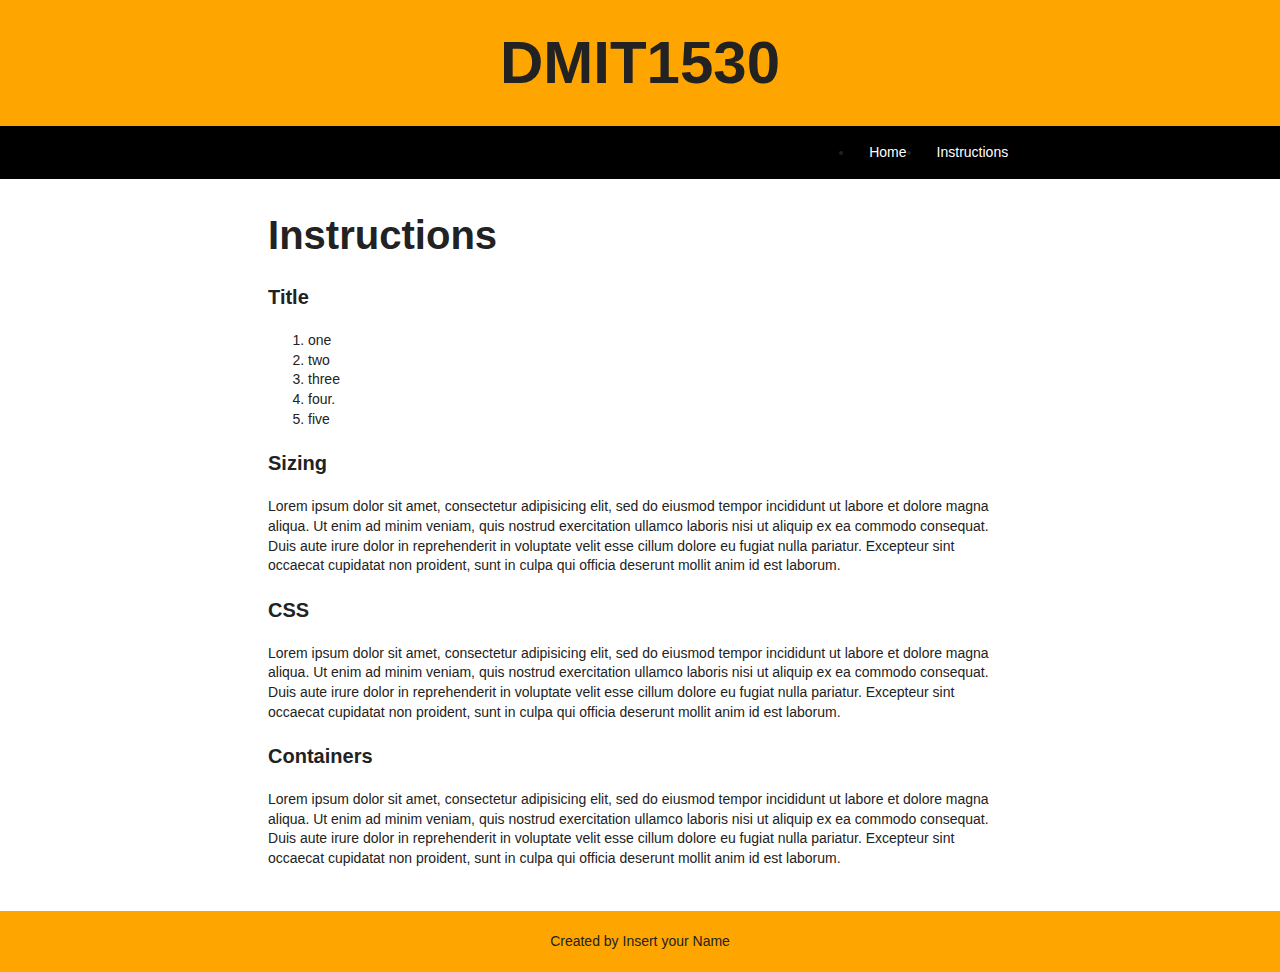
==== about.html @ 269904c5 "Update about.html" ====
<!doctype html>
<html class="no-js" lang="">

<head>
  <meta charset="utf-8">
  <title>ArenaBeers</title>
  <meta name="description" content="">
  <meta name="viewport" content="width=device-width, initial-scale=1">

  <link rel="manifest" href="site.webmanifest">
  <link rel="apple-touch-icon" href="icon.png">
  <!-- Place favicon.ico in the root directory -->

  <link rel="stylesheet" href="css/normalize.css">
  <link rel="stylesheet" href="css/main.css">
</head>

<body>
  <header>
    <h1>DMIT1530</h1>
  </header>
  <nav>
    <ul>
      <li><a href="index.html">Home</a></li>
      <li><a href="about.html">Instructions</a></li>
    </ul>
  </nav>
  <main>
    <article>
      <h2>Instructions</h2>
      <section>
        <h3>Title</h3>
        <ol>
          <li>one</li>
          <li>two</li>
          <li>three</li>
          <li>four.</li>
          <li>five</li>
        </ol>
      </section>
      <section>
        <h3> Sizing</h3>
        <p>Lorem ipsum dolor sit amet, consectetur adipisicing elit, sed do eiusmod
        tempor incididunt ut labore et dolore magna aliqua. Ut enim ad minim veniam,
        quis nostrud exercitation ullamco laboris nisi ut aliquip ex ea commodo
        consequat. Duis aute irure dolor in reprehenderit in voluptate velit esse
        cillum dolore eu fugiat nulla pariatur. Excepteur sint occaecat cupidatat non
        proident, sunt in culpa qui officia deserunt mollit anim id est laborum.</p>
      </section>
      <section>
        <h3>CSS</h3>
        <p>Lorem ipsum dolor sit amet, consectetur adipisicing elit, sed do eiusmod
        tempor incididunt ut labore et dolore magna aliqua. Ut enim ad minim veniam,
        quis nostrud exercitation ullamco laboris nisi ut aliquip ex ea commodo
        consequat. Duis aute irure dolor in reprehenderit in voluptate velit esse
        cillum dolore eu fugiat nulla pariatur. Excepteur sint occaecat cupidatat non
        proident, sunt in culpa qui officia deserunt mollit anim id est laborum.</p>
      </section>
      <section>
        <h3>Containers</h3>
        <p>Lorem ipsum dolor sit amet, consectetur adipisicing elit, sed do eiusmod
        tempor incididunt ut labore et dolore magna aliqua. Ut enim ad minim veniam,
        quis nostrud exercitation ullamco laboris nisi ut aliquip ex ea commodo
        consequat. Duis aute irure dolor in reprehenderit in voluptate velit esse
        cillum dolore eu fugiat nulla pariatur. Excepteur sint occaecat cupidatat non
        proident, sunt in culpa qui officia deserunt mollit anim id est laborum.</p>
      </section>
    </article>
  </main>
  <footer>
    <p>Created by Insert your Name</p>
  </footer>
</body>
</html>
---- css/main.css ----
html { color: #222; font-size: 1em; line-height: 1.4; box-sizing: border-box; font-family: Calibri, Arial, sans-serif; }
*, *:before, *:after { box-sizing: inherit; }
::-moz-selection { background: #b3d4fc; text-shadow: none; }
::selection { background: #b3d4fc; text-shadow: none; }
hr { display: block; height: 1px; border: 0; border-top: 1px solid #ccc; margin: 1em 0; padding: 0; }
 audio, canvas, iframe, img, svg, video { vertical-align: middle; }
fieldset { border: 0; margin: 0; padding: 0; }
textarea { resize: vertical; }
/*h1, h2, h3, p { margin: 0; }*/

/* ==========================================================================
   Author's custom styles
   ========================================================================== */

/* sticky starts */
body
{
  display: flex;
  min-height: 100vh;
  flex-direction: column;
}
main
{
  flex: 1;
}

/* sticky ends - remove for starting pkg */

html
{
  font-size: calc(14/16 * 1rem);
  font-size: 87.5%;
}
/*60*/
h1 { font-size: 4.286rem; }
/*40*/
h2 { font-size:  2.86rem; }
/* margin too much */
article h2 { margin: 0; }
/*20*/
h3 { font-size: 1.43rem; }

/* font sizing ends - remove for starting pkg */
img { max-width: 100%; }
h1, footer p { margin: 0; }
header, footer
{
  padding: 1.5rem 0;
  background-color: orange;
  text-align: center;
}
main { padding: 2rem; }
main, nav ul
{
  max-width: 57.14rem;
  margin: 0 auto;
}
nav { background-color: black; }
nav a { color: white; text-decoration: none; }
nav ul { display: flex; padding: 1.2rem; justify-content: flex-end;}
nav li { padding:0 15px; }

/* ==========================================================================
   Helper classes
   ========================================================================== */

.hidden { display: none !important; }
.sr-only { border: 0; clip: rect(0, 0, 0, 0); height: 1px; margin: -1px; overflow: hidden; padding: 0; position: absolute; white-space: nowrap; width: 1px; }
.sr-only.focusable:active, .sr-only.focusable:focus { clip: auto; height: auto; margin: 0; overflow: visible; position: static; white-space: inherit; width: auto;}
.invisible { visibility: hidden; }
.clearfix:before, .clearfix:after { content: " "; display: table; }
.clearfix:after {  clear: both; }
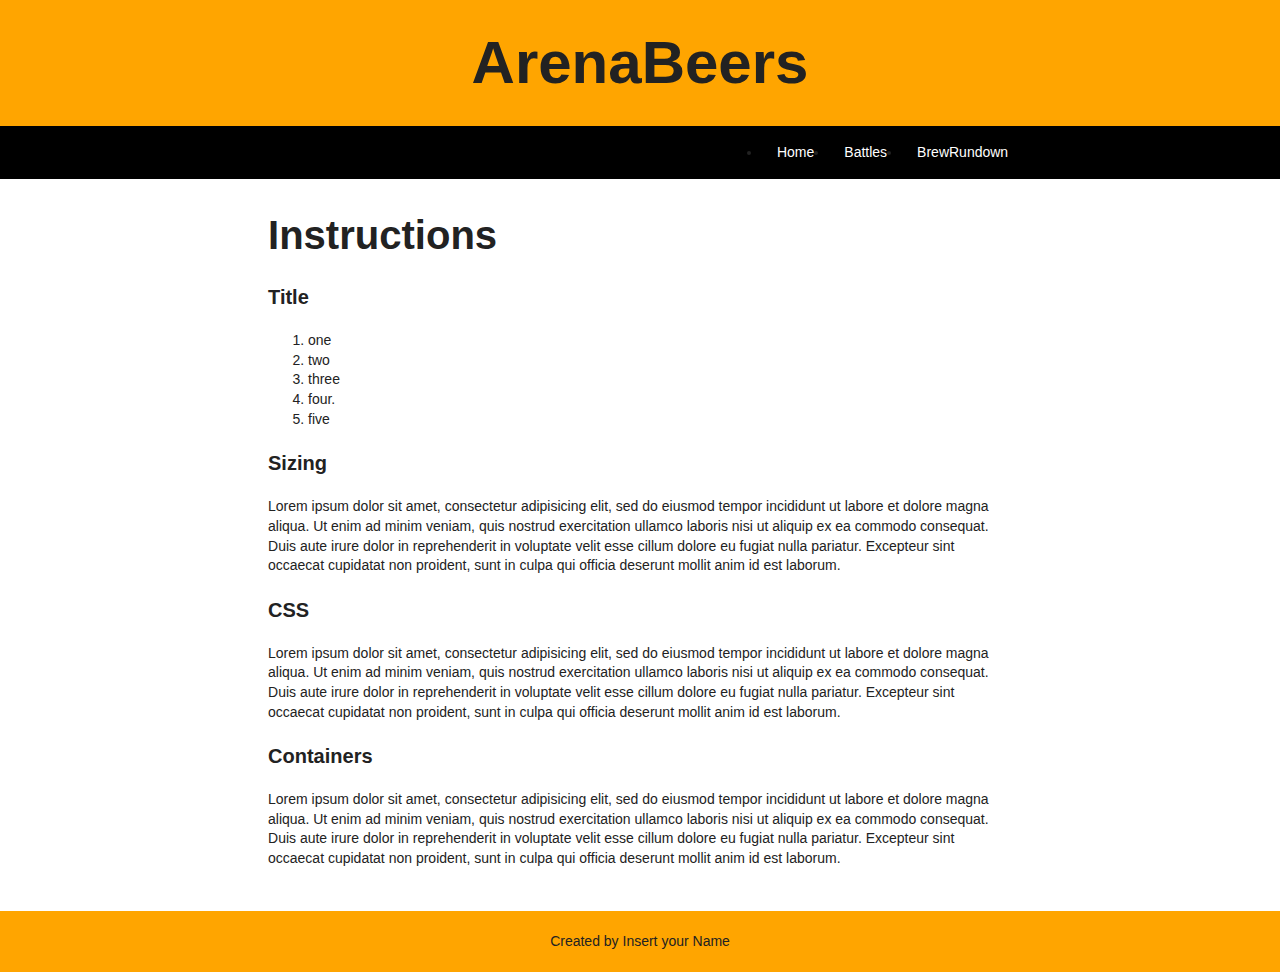
==== commit a4c3b9dd: "Update about.html" ====
--- a/about.html
+++ b/about.html
@@ -17,12 +17,13 @@
 
 <body>
   <header>
-    <h1>DMIT1530</h1>
+    <h1>ArenaBeers</h1>
   </header>
   <nav>
     <ul>
       <li><a href="index.html">Home</a></li>
-      <li><a href="about.html">Instructions</a></li>
+      <li><a href="about.html">Battles</a></li>
+      <li><a href="BrewRundown">BrewRundown</a></li>
     </ul>
   </nav>
   <main>
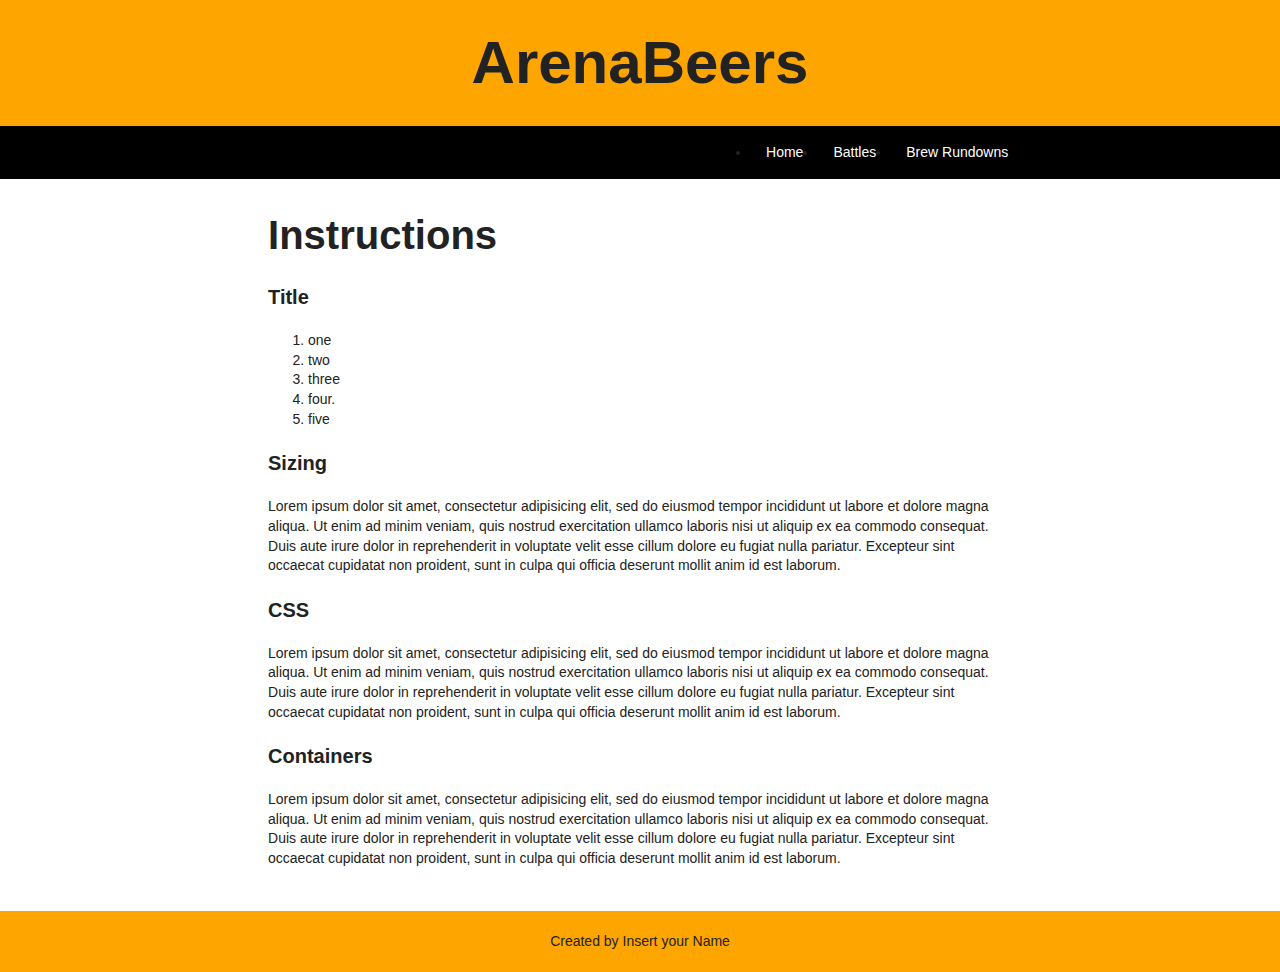
==== commit 456ae076: "Update about.html" ====
--- a/about.html
+++ b/about.html
@@ -23,7 +23,7 @@
     <ul>
       <li><a href="index.html">Home</a></li>
       <li><a href="about.html">Battles</a></li>
-      <li><a href="BrewRundown">BrewRundown</a></li>
+      <li><a href="BrewRundown.html">Brew Rundowns</a></li>
     </ul>
   </nav>
   <main>
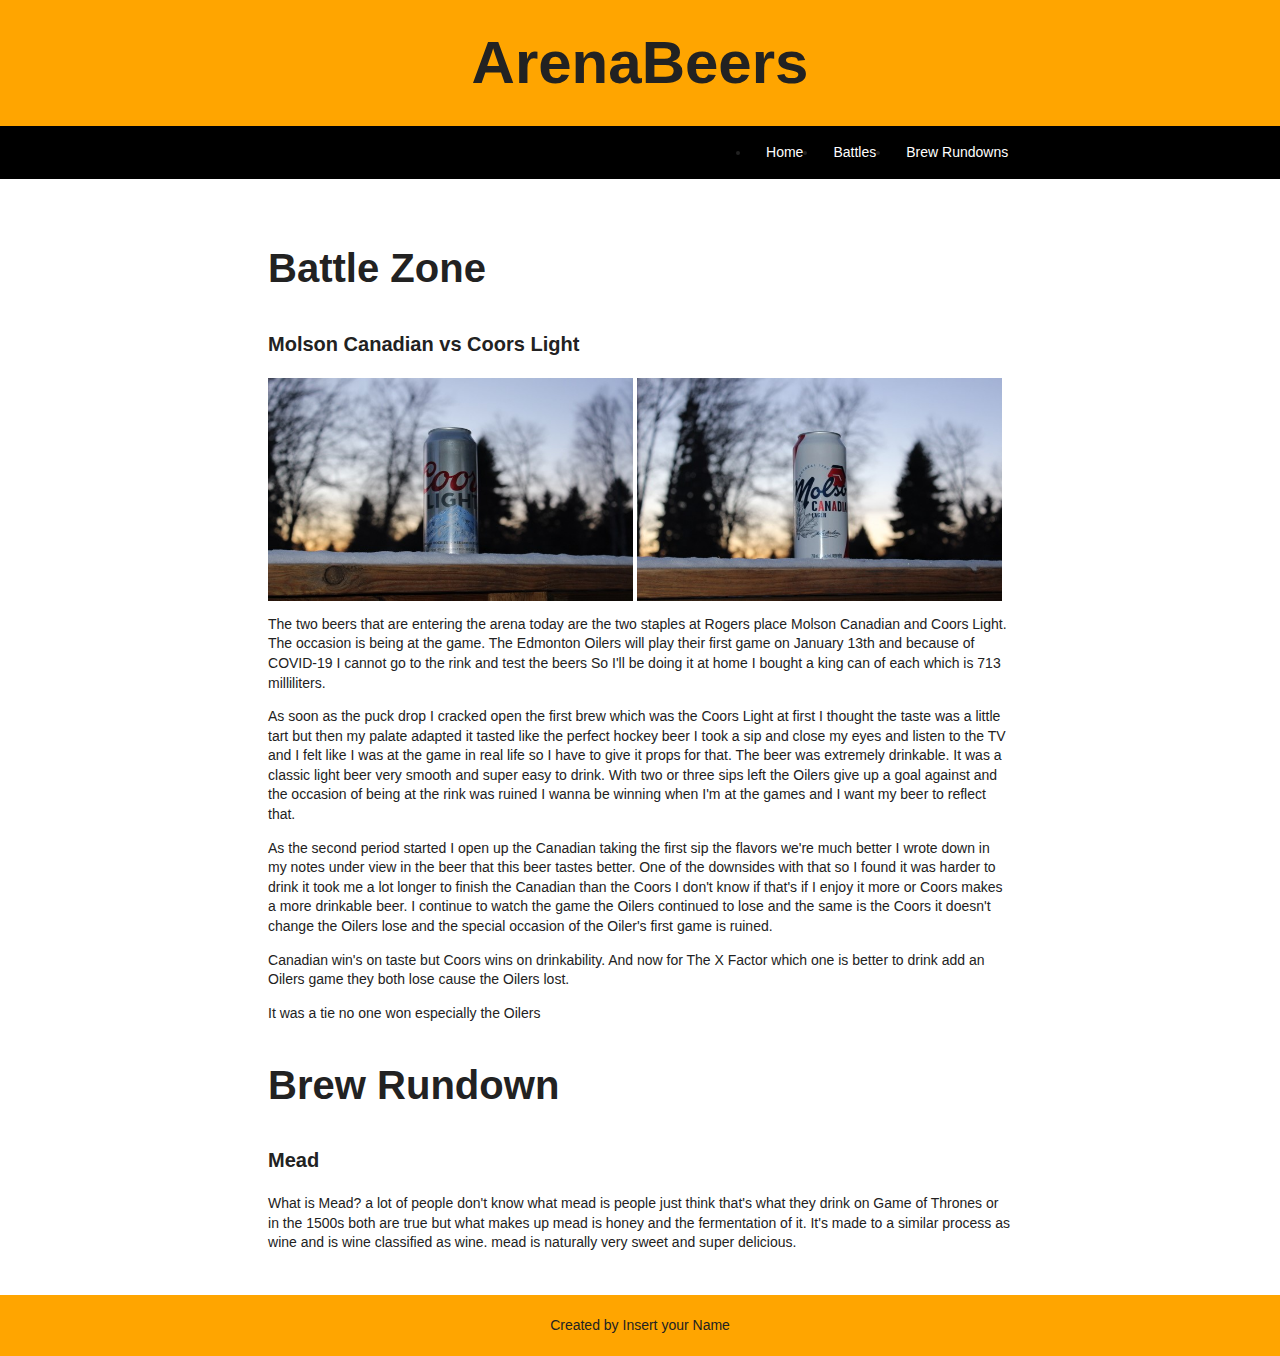
==== commit 6e1ce621: "Update about.html" ====
--- a/about.html
+++ b/about.html
@@ -27,45 +27,32 @@
     </ul>
   </nav>
   <main>
-    <article>
-      <h2>Instructions</h2>
-      <section>
-        <h3>Title</h3>
-        <ol>
-          <li>one</li>
-          <li>two</li>
-          <li>three</li>
-          <li>four.</li>
-          <li>five</li>
-        </ol>
-      </section>
-      <section>
-        <h3> Sizing</h3>
-        <p>Lorem ipsum dolor sit amet, consectetur adipisicing elit, sed do eiusmod
-        tempor incididunt ut labore et dolore magna aliqua. Ut enim ad minim veniam,
-        quis nostrud exercitation ullamco laboris nisi ut aliquip ex ea commodo
-        consequat. Duis aute irure dolor in reprehenderit in voluptate velit esse
-        cillum dolore eu fugiat nulla pariatur. Excepteur sint occaecat cupidatat non
-        proident, sunt in culpa qui officia deserunt mollit anim id est laborum.</p>
-      </section>
-      <section>
-        <h3>CSS</h3>
-        <p>Lorem ipsum dolor sit amet, consectetur adipisicing elit, sed do eiusmod
-        tempor incididunt ut labore et dolore magna aliqua. Ut enim ad minim veniam,
-        quis nostrud exercitation ullamco laboris nisi ut aliquip ex ea commodo
-        consequat. Duis aute irure dolor in reprehenderit in voluptate velit esse
-        cillum dolore eu fugiat nulla pariatur. Excepteur sint occaecat cupidatat non
-        proident, sunt in culpa qui officia deserunt mollit anim id est laborum.</p>
-      </section>
-      <section>
-        <h3>Containers</h3>
-        <p>Lorem ipsum dolor sit amet, consectetur adipisicing elit, sed do eiusmod
-        tempor incididunt ut labore et dolore magna aliqua. Ut enim ad minim veniam,
-        quis nostrud exercitation ullamco laboris nisi ut aliquip ex ea commodo
-        consequat. Duis aute irure dolor in reprehenderit in voluptate velit esse
-        cillum dolore eu fugiat nulla pariatur. Excepteur sint occaecat cupidatat non
-        proident, sunt in culpa qui officia deserunt mollit anim id est laborum.</p>
-      </section>
+    <h2>Battle Zone</h2>
+    <h3>Molson Canadian vs Coors Light</h3>
+    <img src="img/Coorslight.jpg" alt="Coorslight" style="width:365px;height:223px;">
+    <img src="img/MolsonCanadian.jpg" alt="Molson Canadian" style="width:365px;height:223px;">
+    <p>
+      The two beers that are entering the arena today are the two staples at Rogers place Molson Canadian and Coors Light. The occasion is being at the game.  The Edmonton Oilers will play their first game on January 13th and because of COVID-19 I cannot go to the rink and test the beers So I'll be doing it at home I bought a king can of each which is 713 milliliters.
+    </p>
+    <p>
+      As soon as the puck drop I cracked open the first brew which was the Coors Light at first I thought the taste was a little tart but then my palate adapted it tasted like the perfect hockey beer I took a sip and close my eyes and listen to the TV and I felt like I was at the game in real life so I have to give it props for that. The beer was extremely drinkable. It was a classic light beer very smooth and super easy to drink. With two or three sips left the Oilers give up a goal against and the occasion of being at the rink was ruined I wanna be winning when I'm at the games and I want my beer to reflect that.
+    </p>
+    <p>
+      As the second period started I open up the Canadian taking the first sip the flavors we're much better I wrote down in my notes under view in the beer that this beer tastes better. One of the downsides with that so I found it was harder to drink it took me a lot longer to finish the Canadian than the Coors I don't know if that's if I enjoy it more or Coors makes a more drinkable beer. I continue to watch the game the Oilers continued to lose and the same is the Coors it doesn't change the Oilers lose and the special occasion of the Oiler's first game is ruined.
+    </p>
+    <p>
+      Canadian win's on taste but Coors wins on drinkability. And now for The X Factor which one is better to drink add an Oilers game they both lose cause the Oilers lost.
+    </p>
+    <p>
+      It was a tie no one won especially the Oilers
+    </p>
+    <h2>Brew Rundown</h2>
+    <h3>Mead</h3>
+    <p>
+      What is Mead? a lot of people don't know what mead is people just think that's what they drink on Game of Thrones or in the 1500s both are true but what makes up mead is honey and the fermentation of it. It's made to a similar process as wine and is wine classified as wine. mead is naturally very sweet and super delicious.
+    </p>
+
+
     </article>
   </main>
   <footer>
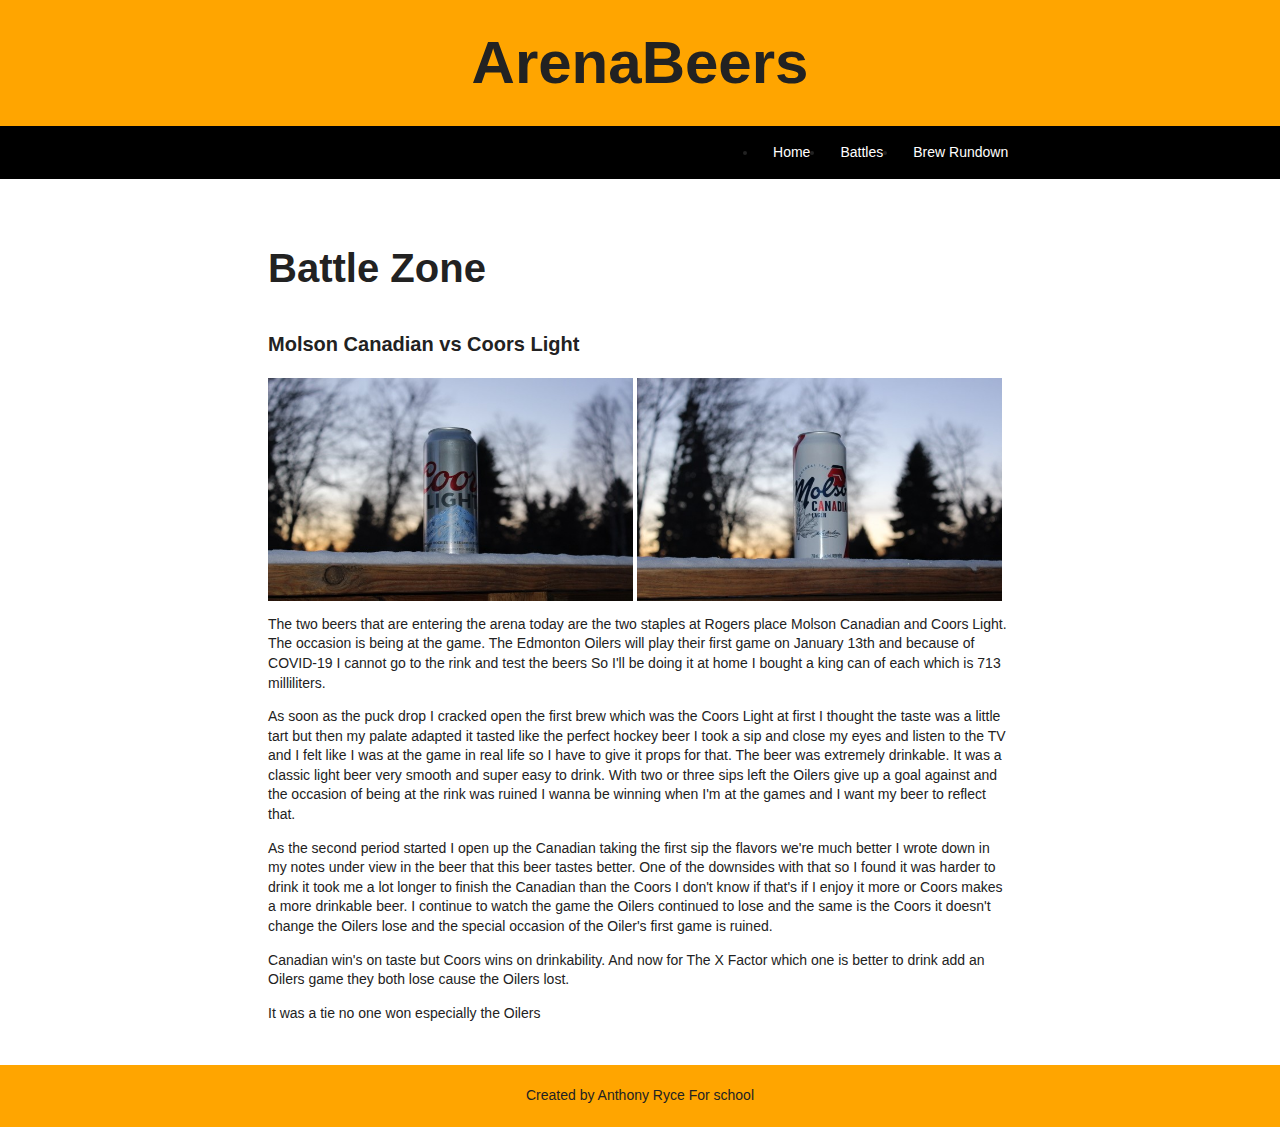
==== commit 676911ce: "Update about.html" ====
--- a/about.html
+++ b/about.html
@@ -23,7 +23,7 @@
     <ul>
       <li><a href="index.html">Home</a></li>
       <li><a href="about.html">Battles</a></li>
-      <li><a href="BrewRundown.html">Brew Rundowns</a></li>
+      <li><a href="BrewRundown.html">Brew Rundown</a></li>
     </ul>
   </nav>
   <main>
@@ -46,17 +46,13 @@
     <p>
       It was a tie no one won especially the Oilers
     </p>
-    <h2>Brew Rundown</h2>
-    <h3>Mead</h3>
-    <p>
-      What is Mead? a lot of people don't know what mead is people just think that's what they drink on Game of Thrones or in the 1500s both are true but what makes up mead is honey and the fermentation of it. It's made to a similar process as wine and is wine classified as wine. mead is naturally very sweet and super delicious.
-    </p>
+
 
 
     </article>
   </main>
   <footer>
-    <p>Created by Insert your Name</p>
+    <p>Created by Anthony Ryce For school</p>
   </footer>
 </body>
 </html>
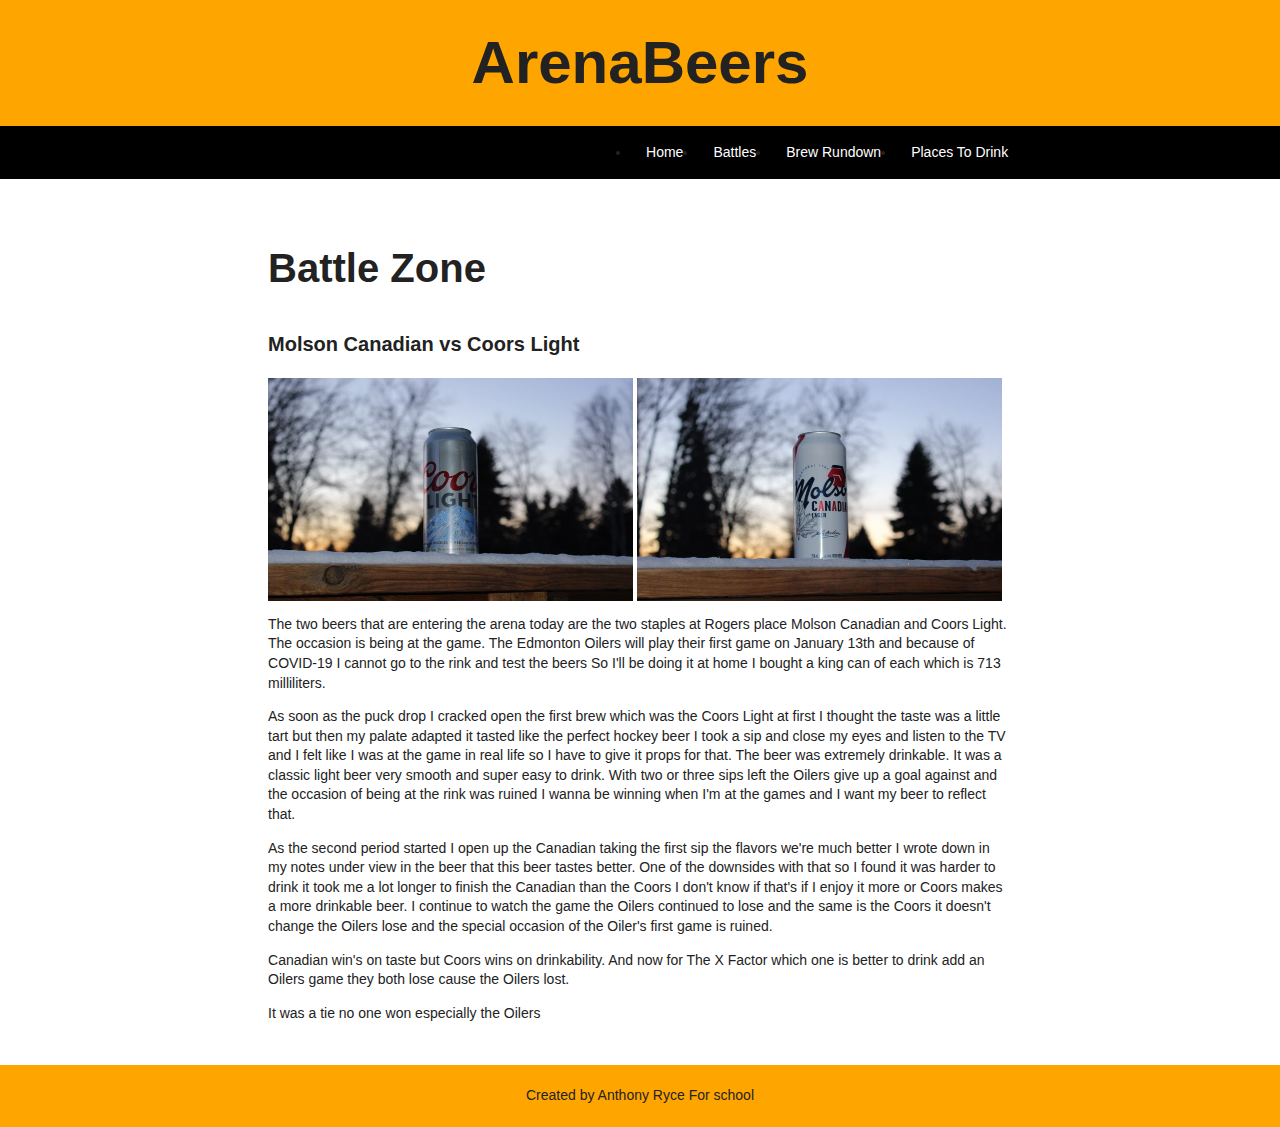
==== commit bc4187ac: "Update about.html" ====
--- a/about.html
+++ b/about.html
@@ -24,6 +24,7 @@
       <li><a href="index.html">Home</a></li>
       <li><a href="about.html">Battles</a></li>
       <li><a href="BrewRundown.html">Brew Rundown</a></li>
+      <li><a href="PlacesToDrink.html">Places To Drink</a></li>
     </ul>
   </nav>
   <main>
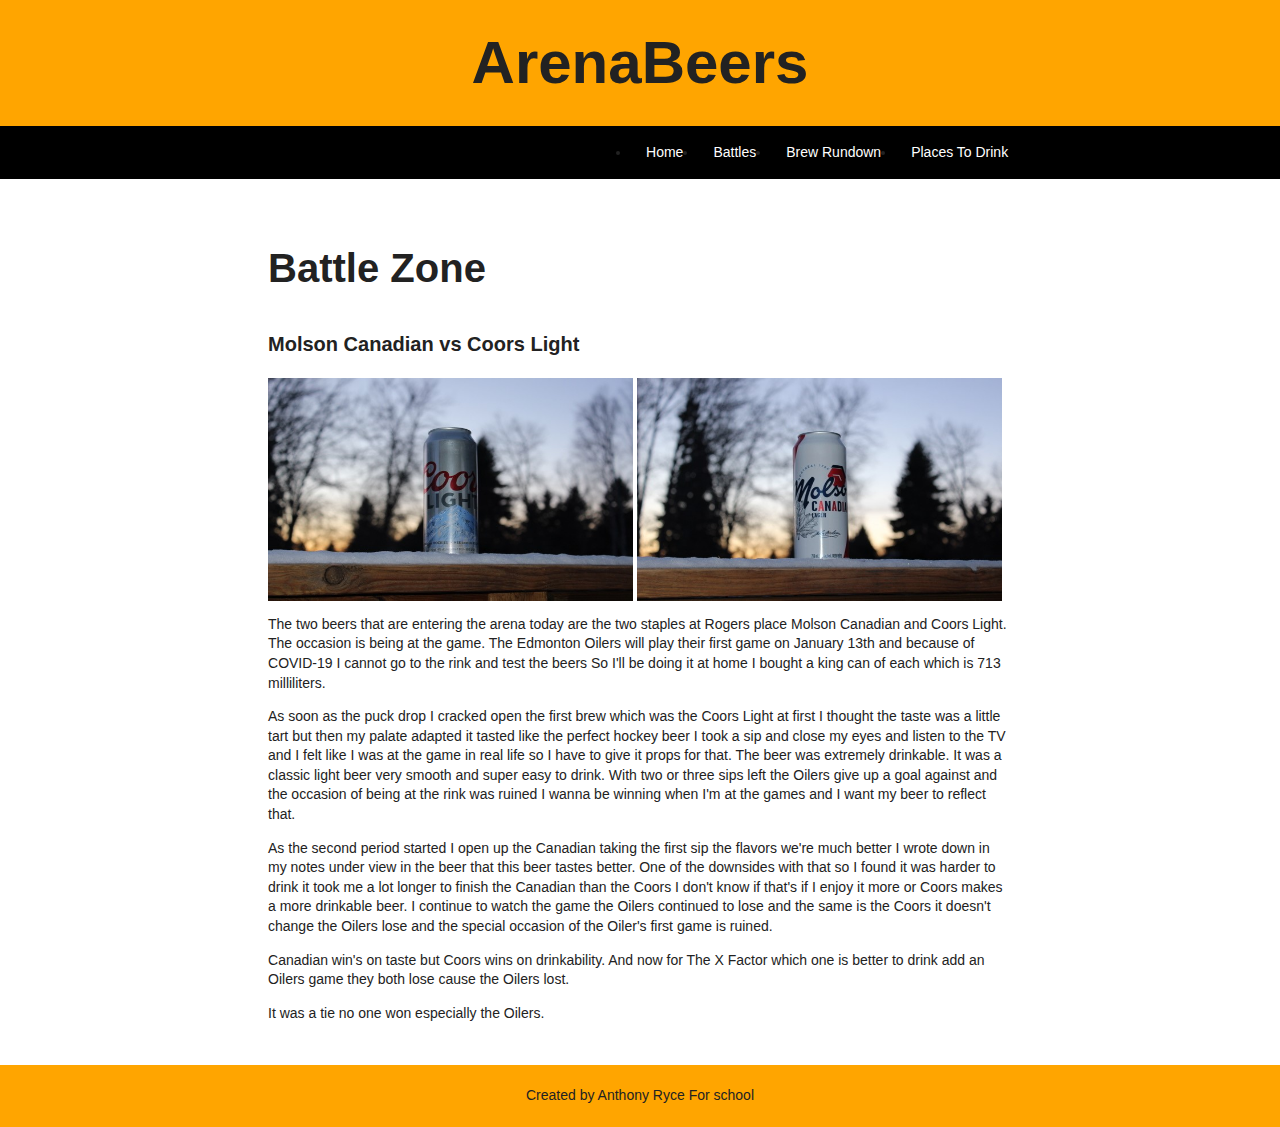
==== commit cb828750: "Update about.html" ====
--- a/about.html
+++ b/about.html
@@ -45,7 +45,7 @@
       Canadian win's on taste but Coors wins on drinkability. And now for The X Factor which one is better to drink add an Oilers game they both lose cause the Oilers lost.
     </p>
     <p>
-      It was a tie no one won especially the Oilers
+      It was a tie no one won especially the Oilers.
     </p>
 
 
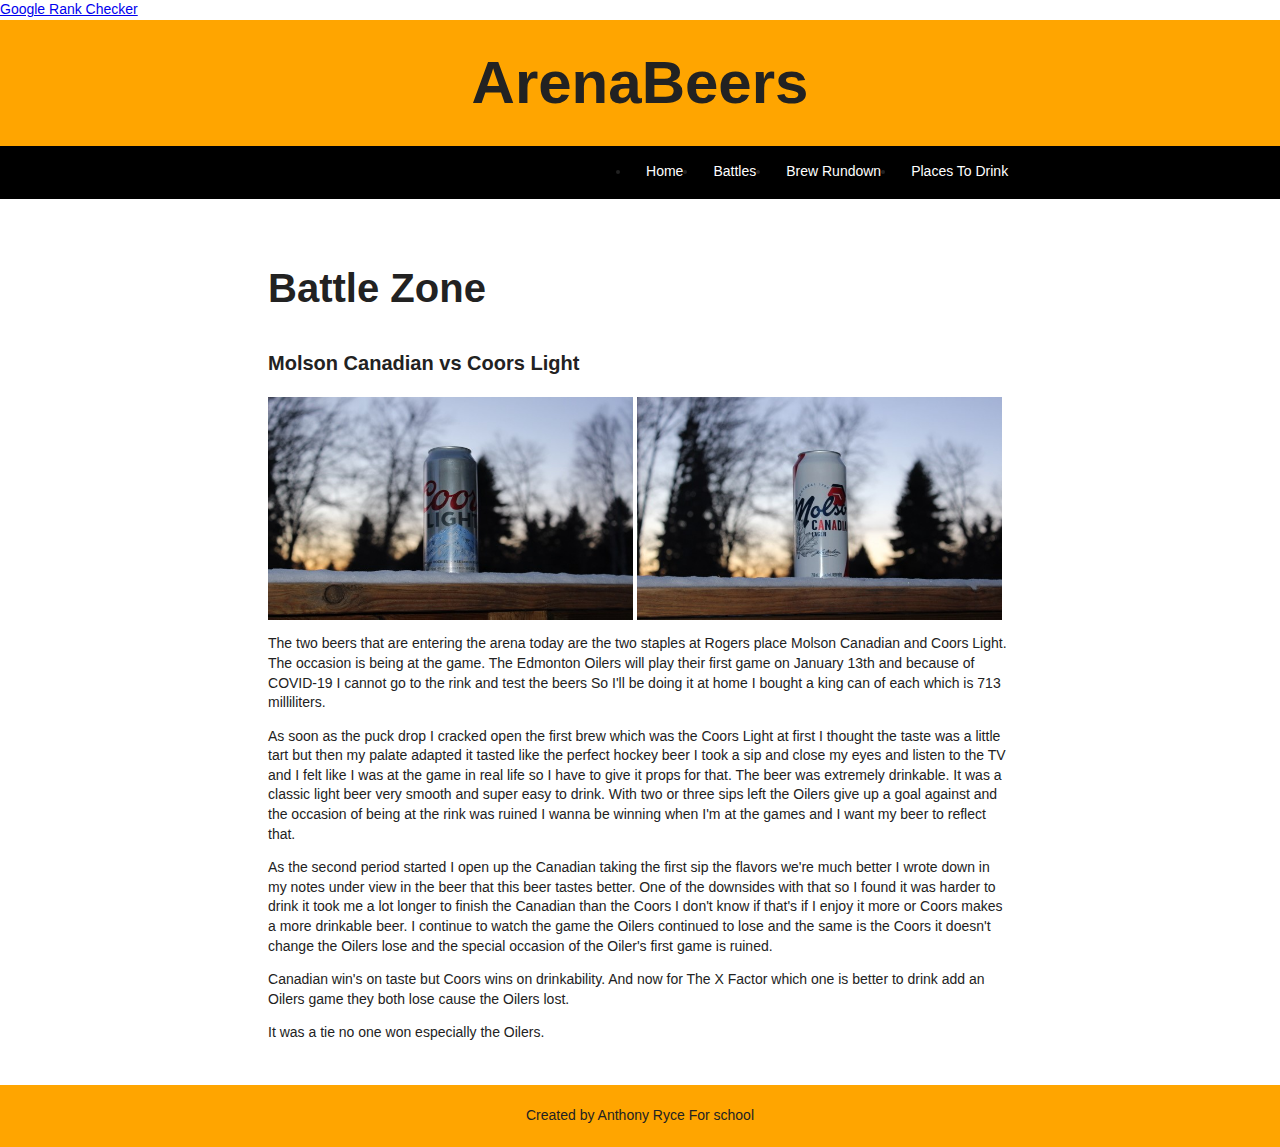
==== commit 4b8a5c4c: "Update about.html" ====
--- a/about.html
+++ b/about.html
@@ -6,6 +6,7 @@
   <title>ArenaBeers</title>
   <meta name="description" content="">
   <meta name="viewport" content="width=device-width, initial-scale=1">
+  <a href="https://www.searchenginegenie.com/google-rank-checker.html">Google Rank Checker</a> 
 
   <link rel="manifest" href="site.webmanifest">
   <link rel="apple-touch-icon" href="icon.png">
